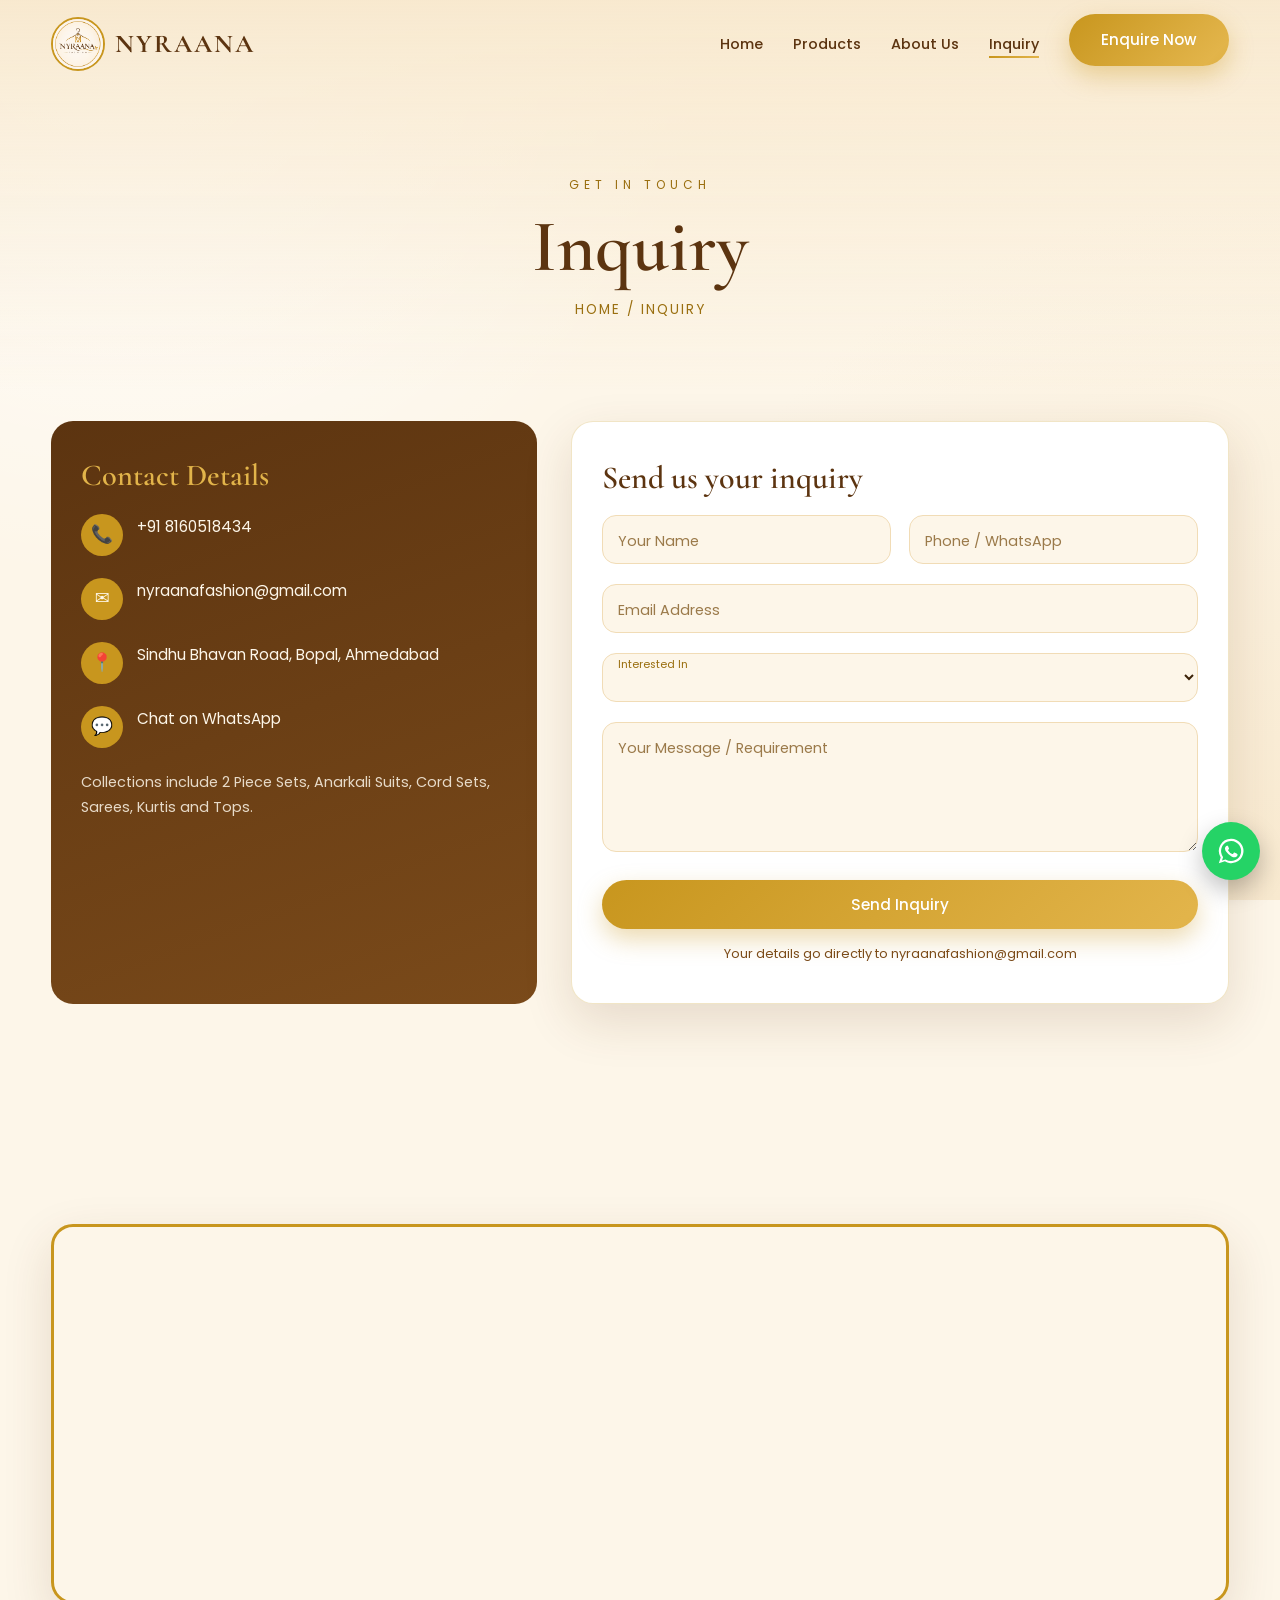
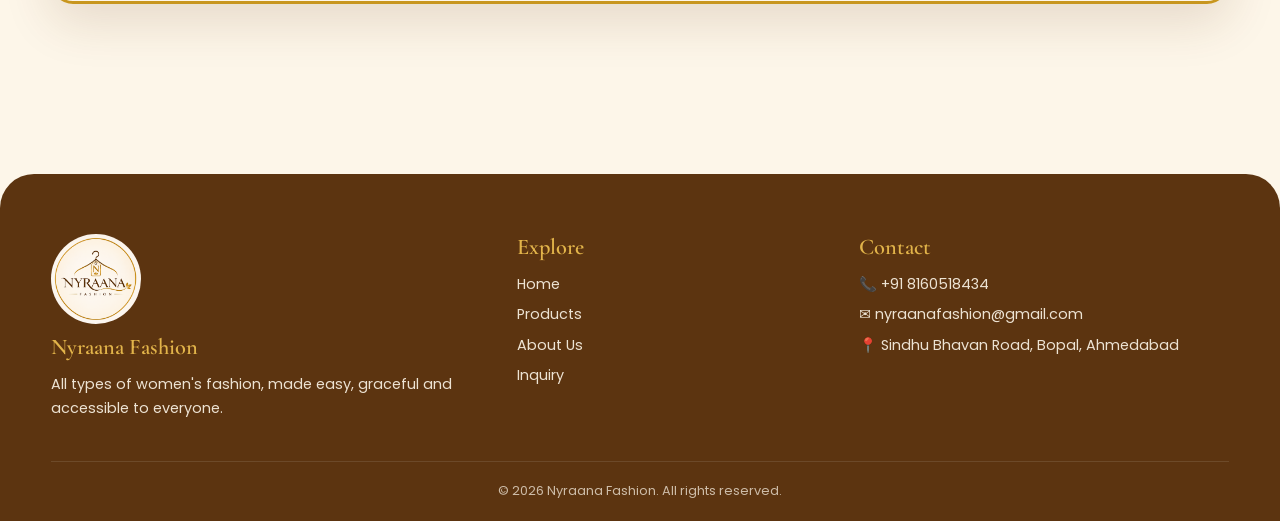
==== inquiry.html @ a91694ed "Add Nyraana Fashion site" ====
<!DOCTYPE html>
<html lang="en">
<head>
<meta charset="UTF-8">
<meta name="viewport" content="width=device-width,initial-scale=1">
<title>Inquiry | Nyraana Fashion</title>
<link rel="icon" href="images/logo-circle.png">
<link href="https://fonts.googleapis.com/css2?family=Cormorant+Garamond:ital,wght@0,500;0,600;0,700;1,500&family=Poppins:wght@300;400;500;600&display=swap" rel="stylesheet">
<link rel="stylesheet" href="style.css">
</head>
<body data-page="inquiry">
<main>
<div class="page-hero">
  <div class="container">
    <span class="eyebrow rv">Get in Touch</span>
    <h1 class="rv d1">Inquiry</h1>
    <div class="crumbs rv d2">HOME / INQUIRY</div>
  </div>
</div>

<section style="padding-top:30px">
  <div class="container contact-grid">
    <div class="info rv l">
      <h3>Contact Details</h3>
      <ul>
        <li><i>📞</i><span><a href="tel:+918160518434">+91 8160518434</a></span></li>
        <li><i>✉️</i><span><a href="mailto:nyraanafashion@gmail.com">nyraanafashion@gmail.com</a></span></li>
        <li><i>📍</i><span>Sindhu Bhavan Road, Bopal, Ahmedabad</span></li>
        <li><i>💬</i><span><a href="https://wa.me/918160518434" target="_blank" rel="noopener">Chat on WhatsApp</a></span></li>
      </ul>
      <p style="font-size:.9rem;opacity:.85">Collections include 2 Piece Sets, Anarkali Suits, Cord Sets, Sarees, Kurtis and Tops.</p>
    </div>

    <form id="inquiryForm" class="rv r">
      <h3 style="font-size:2rem;margin-bottom:18px">Send us your inquiry</h3>
      <div class="alert" id="alert"></div>
      <input type="hidden" name="_subject" value="New Inquiry – Nyraana Fashion Website">
      <input type="hidden" name="_template" value="table">
      <input type="text" name="_honey" style="display:none" tabindex="-1" autocomplete="off">
      <div class="row">
        <div class="field"><input name="name" placeholder=" " required><label>Your Name</label></div>
        <div class="field"><input name="phone" type="tel" placeholder=" " required><label>Phone / WhatsApp</label></div>
      </div>
      <div class="field"><input name="email" type="email" placeholder=" " required><label>Email Address</label></div>
      <div class="field"><select name="category"></select><label>Interested In</label></div>
      <div class="field"><textarea name="message" placeholder=" " required></textarea><label>Your Message / Requirement</label></div>
      <button type="submit" class="btn" style="width:100%">Send Inquiry</button>
      <p class="note">Your details go directly to nyraanafashion@gmail.com</p>
    </form>
  </div>
</section>

<section>
  <div class="container">
    <div class="map rv">
      <iframe loading="lazy" title="Nyraana Fashion location" src="https://www.google.com/maps?q=Sindhu+Bhavan+Road+Bopal+Ahmedabad&output=embed"></iframe>
    </div>
  </div>
</section>
</main>
<script src="script.js"></script>
</body>
</html>
---- style.css ----
:root{
  --cream:#fdf6e9; --cream-2:#f8e9cf; --sand:#f1dcb6;
  --gold:#c8961e; --gold-2:#e2b44a; --gold-dark:#9a6f10;
  --brown:#5c3410; --brown-2:#7a4a1a; --ink:#3b2208;
  --radius:22px; --shadow:0 18px 50px rgba(92,52,16,.14);
  --serif:'Cormorant Garamond',Georgia,serif; --sans:'Poppins',system-ui,sans-serif;
}
*{box-sizing:border-box;margin:0;padding:0}
html{scroll-behavior:smooth}
body{font-family:var(--sans);color:var(--ink);background:var(--cream);line-height:1.7;overflow-x:hidden;
  background-image:radial-gradient(circle at 10% 0%,#fff 0,transparent 40%),radial-gradient(circle at 100% 100%,var(--cream-2) 0,transparent 45%);background-attachment:fixed}
img{max-width:100%;display:block}
a{color:inherit;text-decoration:none}
h1,h2,h3,h4{font-family:var(--serif);color:var(--brown);line-height:1.15;font-weight:600}
.container{width:min(1180px,92%);margin:auto}
section{padding:clamp(60px,9vw,110px) 0;position:relative}

/* preloader */
#loader{position:fixed;inset:0;z-index:999;background:var(--cream);display:grid;place-items:center;transition:opacity .7s,visibility .7s}
#loader.done{opacity:0;visibility:hidden}
#loader img{width:150px;animation:pulse 1.4s ease-in-out infinite}
@keyframes pulse{50%{transform:scale(1.08);filter:drop-shadow(0 0 18px var(--gold-2))}}

/* nav */
header{position:fixed;top:0;left:0;right:0;z-index:100;transition:.4s;padding:14px 0}
header.scrolled{background:rgba(253,246,233,.9);backdrop-filter:blur(14px);box-shadow:0 4px 30px rgba(92,52,16,.1);padding:6px 0}
.nav{display:flex;align-items:center;justify-content:space-between}
.brand{display:flex;align-items:center;gap:10px}
.brand img{width:54px;height:54px;border-radius:50%;object-fit:cover;border:2px solid var(--gold)}
.brand span{font-family:var(--serif);font-size:1.6rem;font-weight:700;color:var(--brown);letter-spacing:2px}
nav ul{display:flex;gap:30px;list-style:none;align-items:center}
nav a{font-size:.9rem;font-weight:500;position:relative;padding:4px 0;color:var(--brown)}
nav a:not(.btn)::after{content:"";position:absolute;left:0;bottom:0;height:2px;width:0;background:linear-gradient(90deg,var(--gold),var(--gold-2));transition:.35s}
nav a:hover::after,nav a.active::after{width:100%}
.burger{display:none;background:none;border:0;cursor:pointer;width:34px;height:26px;position:relative;z-index:120}
.burger i{position:absolute;left:0;width:100%;height:3px;background:var(--brown);border-radius:3px;transition:.35s}
.burger i:nth-child(1){top:0}.burger i:nth-child(2){top:11px}.burger i:nth-child(3){top:22px}
.burger.open i:nth-child(1){top:11px;transform:rotate(45deg)}
.burger.open i:nth-child(2){opacity:0}
.burger.open i:nth-child(3){top:11px;transform:rotate(-45deg)}

/* buttons */
.btn{display:inline-block;padding:13px 32px;border-radius:50px;font-weight:500;font-size:.95rem;border:0;cursor:pointer;font-family:var(--sans);
  background:linear-gradient(135deg,var(--gold),var(--gold-2),var(--gold));background-size:200% auto;color:#fff;
  box-shadow:0 10px 25px rgba(200,150,30,.35);transition:.4s;position:relative;overflow:hidden}
.btn:hover{background-position:right center;transform:translateY(-3px);box-shadow:0 16px 32px rgba(200,150,30,.45)}
.btn.ghost{background:transparent;color:var(--brown);border:2px solid var(--gold);box-shadow:none}
.btn.ghost:hover{background:var(--gold);color:#fff}
.btn::before{content:"";position:absolute;top:0;left:-80%;width:50%;height:100%;background:linear-gradient(120deg,transparent,rgba(255,255,255,.55),transparent);transform:skewX(-20deg)}
.btn:hover::before{animation:shine .8s}
@keyframes shine{to{left:130%}}

/* section titles */
.eyebrow{display:inline-block;letter-spacing:5px;text-transform:uppercase;font-size:.75rem;color:var(--gold-dark);margin-bottom:10px}
.title{font-size:clamp(2rem,5vw,3.4rem)}
.title-wrap{text-align:center;margin-bottom:clamp(36px,6vw,64px)}
.divider{display:flex;align-items:center;justify-content:center;gap:12px;margin-top:14px;color:var(--gold)}
.divider::before,.divider::after{content:"";height:2px;width:70px;background:linear-gradient(90deg,transparent,var(--gold))}
.divider::after{transform:scaleX(-1)}
.sub{max-width:620px;margin:14px auto 0;color:var(--brown-2)}

/* hero */
.hero{min-height:100vh;display:flex;align-items:center;padding-top:110px;overflow:hidden}
.hero-grid{display:grid;grid-template-columns:1.1fr .9fr;gap:40px;align-items:center}
.hero h1{font-size:clamp(2.6rem,7vw,5.4rem);margin:10px 0 18px}
.hero h1 em{font-style:italic;background:linear-gradient(90deg,var(--gold-dark),var(--gold-2),var(--gold-dark));background-size:200%;-webkit-background-clip:text;background-clip:text;color:transparent;animation:gradmove 5s linear infinite}
@keyframes gradmove{to{background-position:200%}}
.hero p{max-width:520px;color:var(--brown-2);margin-bottom:30px}
.hero-btns{display:flex;gap:16px;flex-wrap:wrap}
.hero-art{position:relative;display:grid;place-items:center;min-height:420px}
.ring{position:absolute;border-radius:50%;border:1.5px dashed var(--gold)}
.ring.r1{width:min(430px,80vw);height:min(430px,80vw);animation:spin 40s linear infinite}
.ring.r2{width:min(330px,62vw);height:min(330px,62vw);animation:spin 28s linear infinite reverse;border-style:solid;opacity:.5}
@keyframes spin{to{transform:rotate(360deg)}}
.hero-logo{width:min(340px,66vw);border-radius:50%;box-shadow:var(--shadow);animation:float 6s ease-in-out infinite;position:relative;z-index:2}
@keyframes float{50%{transform:translateY(-18px)}}
.badge{position:absolute;z-index:3;background:#fff;border-radius:50px;padding:10px 18px;font-size:.8rem;box-shadow:var(--shadow);color:var(--brown);animation:float 5s ease-in-out infinite}
.badge.b1{top:12%;left:0}.badge.b2{bottom:14%;right:0;animation-delay:-2s}.badge.b3{bottom:2%;left:8%;animation-delay:-3.5s}

/* floating leaves */
#leaves{position:fixed;inset:0;pointer-events:none;z-index:1;overflow:hidden}
.leaf{position:absolute;top:-60px;width:22px;height:34px;background:linear-gradient(135deg,var(--gold-2),var(--gold-dark));border-radius:0 100% 0 100%;opacity:.55;animation:fall linear infinite}
@keyframes fall{0%{transform:translateY(0) rotate(0) translateX(0)}50%{transform:translateY(55vh) rotate(180deg) translateX(60px)}100%{transform:translateY(115vh) rotate(380deg) translateX(-40px)}}
main,footer{position:relative;z-index:2}

/* marquee */
.marquee{background:linear-gradient(90deg,var(--brown),var(--brown-2));color:var(--cream);padding:14px 0;overflow:hidden;white-space:nowrap}
.marquee div{display:inline-block;animation:marq 28s linear infinite;font-family:var(--serif);font-size:1.4rem;letter-spacing:2px}
.marquee span{margin:0 26px;color:var(--gold-2)}
@keyframes marq{to{transform:translateX(-50%)}}

/* cards */
.grid{display:grid;gap:26px}
.g3{grid-template-columns:repeat(auto-fit,minmax(260px,1fr))}
.g4{grid-template-columns:repeat(auto-fit,minmax(220px,1fr))}
.card{background:rgba(255,255,255,.75);border:1px solid rgba(200,150,30,.25);border-radius:var(--radius);padding:34px 28px;text-align:center;transition:.45s;backdrop-filter:blur(6px)}
.card:hover{transform:translateY(-10px);box-shadow:var(--shadow);border-color:var(--gold)}
.card .ico{font-size:2.4rem;width:72px;height:72px;margin:0 auto 16px;display:grid;place-items:center;border-radius:50%;background:linear-gradient(135deg,var(--cream-2),#fff);border:1.5px solid var(--gold);transition:.6s}
.card:hover .ico{transform:rotateY(360deg)}
.card h3{font-size:1.5rem;margin-bottom:8px}
.card p{font-size:.92rem;color:var(--brown-2)}

/* category tiles */
.cat{position:relative;border-radius:var(--radius);overflow:hidden;aspect-ratio:3/4;display:flex;align-items:flex-end;padding:22px;color:#fff;transition:.5s;
  background:linear-gradient(160deg,var(--gold),var(--brown));box-shadow:var(--shadow)}
.cat:nth-child(2n){background:linear-gradient(160deg,var(--brown-2),var(--gold-dark))}
.cat:nth-child(3n){background:linear-gradient(160deg,var(--gold-dark),var(--brown))}
.cat:hover{transform:translateY(-10px) scale(1.02)}
.cat:hover img.cover{transform:scale(1.05)}
.cat h3{color:#fff;font-size:1.6rem;position:relative}
.cat small{display:block;opacity:.85;position:relative;letter-spacing:2px;font-size:.7rem;text-transform:uppercase}
.cat img.cover{position:absolute;inset:0;z-index:0;width:100%;height:100%;object-fit:cover;transition:transform .6s}
.cat::after{content:"";position:absolute;inset:0;z-index:1;background:linear-gradient(transparent 38%,rgba(40,20,5,.76))}
.cat h3,.cat small{z-index:2}

/* stats */
.stats{background:linear-gradient(135deg,var(--brown),var(--brown-2));color:var(--cream);border-radius:34px;padding:50px 20px;margin:0 auto}
.stat{text-align:center}
.stat b{font-family:var(--serif);font-size:clamp(2.4rem,6vw,3.6rem);color:var(--gold-2);display:block}
.stat span{font-size:.85rem;letter-spacing:2px;text-transform:uppercase;opacity:.85}

/* testimonials */
.slider{position:relative;max-width:760px;margin:auto;min-height:230px}
.slide{position:absolute;inset:0;text-align:center;opacity:0;transform:translateY(20px);transition:.7s;pointer-events:none}
.slide.on{opacity:1;transform:none;pointer-events:auto}
.slide p{font-family:var(--serif);font-size:clamp(1.3rem,3vw,1.75rem);font-style:italic;color:var(--brown)}
.slide h4{margin-top:16px;font-family:var(--sans);font-size:.9rem;color:var(--gold-dark);letter-spacing:2px;text-transform:uppercase}
.stars{color:var(--gold);letter-spacing:4px;margin-bottom:12px}
.dots{display:flex;justify-content:center;gap:10px;margin-top:20px}
.dots button{width:11px;height:11px;border-radius:50%;border:0;background:var(--sand);cursor:pointer;transition:.3s}
.dots button.on{background:var(--gold);width:30px;border-radius:10px}

/* CTA */
.cta{background:linear-gradient(135deg,var(--gold),var(--gold-2));border-radius:34px;padding:clamp(40px,7vw,80px) 24px;text-align:center;position:relative;overflow:hidden}
.cta h2{color:#fff;font-size:clamp(1.9rem,5vw,3.2rem)}
.cta p{color:#fff9;margin:10px 0 26px;color:#fff}
.cta .btn{background:#fff;color:var(--brown)}
.cta::before,.cta::after{content:"";position:absolute;width:260px;height:260px;border-radius:50%;background:rgba(255,255,255,.12);animation:float 7s ease-in-out infinite}
.cta::before{top:-90px;left:-70px}.cta::after{bottom:-100px;right:-60px;animation-delay:-3s}

/* page banner */
.page-hero{padding:170px 0 70px;text-align:center;background:linear-gradient(180deg,var(--cream-2),transparent)}
.page-hero h1{font-size:clamp(2.4rem,7vw,4.6rem)}
.crumbs{color:var(--gold-dark);font-size:.85rem;letter-spacing:2px;margin-top:8px}

/* products */
.filters{display:flex;flex-wrap:wrap;gap:10px;justify-content:center;margin-bottom:40px}
.filters button{padding:10px 22px;border-radius:50px;border:1.5px solid var(--gold);background:transparent;color:var(--brown);cursor:pointer;font-family:var(--sans);font-size:.85rem;transition:.3s}
.filters button:hover,.filters button.on{background:linear-gradient(135deg,var(--gold),var(--gold-2));color:#fff;transform:translateY(-2px)}
.products{display:grid;gap:26px;grid-template-columns:repeat(auto-fill,minmax(250px,1fr))}
.product{background:#fff;border-radius:var(--radius);overflow:hidden;box-shadow:0 8px 28px rgba(92,52,16,.1);transition:.5s;border:1px solid rgba(200,150,30,.2)}
.product:hover{transform:translateY(-10px);box-shadow:var(--shadow)}
.product.hide{display:none}
.pimg{aspect-ratio:3/4;overflow:hidden;position:relative;background:linear-gradient(160deg,var(--cream-2),var(--sand));display:grid;place-items:center}
.pimg img.photo{position:absolute;inset:0;width:100%;height:100%;object-fit:cover;transition:.7s}
.product:hover .pimg img.photo{transform:scale(1.1)}
.pimg .ph{width:46%;opacity:.35}
.pgallery{display:flex;gap:7px;overflow-x:auto;padding:10px 14px;scrollbar-width:thin}
.pgallery button{flex:0 0 46px;width:46px;height:58px;padding:0;border:2px solid transparent;border-radius:4px;background:var(--cream-2);overflow:hidden;cursor:pointer}
.pgallery button.selected{border-color:var(--gold)}
.pgallery img{width:100%;height:100%;object-fit:cover}
.tag{position:absolute;top:14px;left:14px;background:var(--brown);color:var(--cream);font-size:.7rem;padding:4px 14px;border-radius:30px;letter-spacing:1px;z-index:2}
.pinfo{padding:18px 20px 22px}
.pinfo h3{font-size:1.4rem}
.pinfo p{font-size:.85rem;color:var(--brown-2);margin:4px 0 14px}
.pinfo a{font-size:.85rem;font-weight:600;color:var(--gold-dark);display:inline-flex;gap:6px;transition:.3s}
.pinfo a:hover{gap:14px}

/* about */
.split{display:grid;grid-template-columns:1fr 1fr;gap:clamp(30px,6vw,70px);align-items:center}
.frame{position:relative}
.frame img{border-radius:var(--radius);box-shadow:var(--shadow);position:relative;z-index:2}
.frame::before{content:"";position:absolute;inset:18px -18px -18px 18px;border:2px solid var(--gold);border-radius:var(--radius);z-index:1;transition:.5s}
.frame:hover::before{inset:8px -8px -8px 8px}
.split p{margin-bottom:16px;color:var(--brown-2)}
.timeline{position:relative;max-width:760px;margin:auto;padding-left:34px}
.timeline::before{content:"";position:absolute;left:8px;top:0;bottom:0;width:2px;background:linear-gradient(var(--gold),transparent)}
.tl{position:relative;margin-bottom:34px}
.tl::before{content:"";position:absolute;left:-34px;top:8px;width:18px;height:18px;border-radius:50%;background:var(--gold);box-shadow:0 0 0 6px rgba(200,150,30,.2)}
.tl h4{font-size:1.4rem}.tl p{color:var(--brown-2);font-size:.95rem}
.map{border-radius:var(--radius);overflow:hidden;box-shadow:var(--shadow);border:3px solid var(--gold);height:380px}
.map iframe{width:100%;height:100%;border:0}

/* inquiry */
.contact-grid{display:grid;grid-template-columns:.85fr 1.15fr;gap:34px}
.info{background:linear-gradient(160deg,var(--brown),var(--brown-2));color:var(--cream);border-radius:var(--radius);padding:38px 30px}
.info h3{color:var(--gold-2);font-size:1.9rem;margin-bottom:20px}
.info li{list-style:none;display:flex;gap:14px;margin-bottom:22px;align-items:flex-start;font-size:.95rem;word-break:break-word}
.info li i{font-style:normal;flex:none;width:42px;height:42px;display:grid;place-items:center;border-radius:50%;background:var(--gold);font-size:1.1rem}
.info a:hover{color:var(--gold-2)}
form{background:#fff;border-radius:var(--radius);padding:38px 30px;box-shadow:var(--shadow);border:1px solid rgba(200,150,30,.25)}
.row{display:grid;grid-template-columns:1fr 1fr;gap:18px}
.field{position:relative;margin-bottom:20px}
.field input,.field select,.field textarea{width:100%;padding:16px 16px 8px;border:1.5px solid var(--sand);border-radius:14px;background:var(--cream);font-family:var(--sans);font-size:.95rem;color:var(--ink);transition:.3s;outline:none}
.field textarea{min-height:130px;resize:vertical}
.field label{position:absolute;left:16px;top:14px;color:#9b7a4a;font-size:.9rem;pointer-events:none;transition:.25s}
.field input:focus,.field select:focus,.field textarea:focus{border-color:var(--gold);box-shadow:0 0 0 4px rgba(200,150,30,.15);background:#fff}
.field input:focus+label,.field input:not(:placeholder-shown)+label,.field textarea:focus+label,.field textarea:not(:placeholder-shown)+label,.field select+label{top:3px;font-size:.68rem;color:var(--gold-dark)}
.note{font-size:.8rem;color:var(--brown-2);margin-top:14px;text-align:center}
.alert{display:none;padding:14px;border-radius:12px;margin-bottom:16px;background:#e8f5df;color:#2c5a16;text-align:center}
.alert.show{display:block;animation:pop .5s}
@keyframes pop{from{transform:scale(.9);opacity:0}}
.wa{position:fixed;right:20px;bottom:20px;z-index:90;width:58px;height:58px;border-radius:50%;background:#25d366;display:grid;place-items:center;color:#fff;font-size:1.7rem;box-shadow:0 10px 25px rgba(0,0,0,.25);animation:ring 2.4s infinite}
@keyframes ring{0%{box-shadow:0 0 0 0 rgba(37,211,102,.6)}70%{box-shadow:0 0 0 22px rgba(37,211,102,0)}100%{box-shadow:0 0 0 0 rgba(37,211,102,0)}}

/* footer */
footer{background:var(--brown);color:var(--cream);padding:60px 0 20px;margin-top:60px;border-radius:34px 34px 0 0}
.fgrid{display:grid;grid-template-columns:1.4fr 1fr 1.2fr;gap:34px}
footer h4{color:var(--gold-2);font-size:1.4rem;margin-bottom:12px}
footer a,footer p{font-size:.9rem;opacity:.9;display:block;margin-bottom:6px}
footer a:hover{color:var(--gold-2);opacity:1}
footer img{width:90px;border-radius:50%;margin-bottom:10px}
.copy{text-align:center;border-top:1px solid rgba(255,255,255,.15);margin-top:34px;padding-top:18px;font-size:.8rem;opacity:.7}

/* reveal */
.rv{opacity:0;transform:translateY(46px);transition:opacity .9s,transform .9s cubic-bezier(.2,.7,.2,1)}
.rv.l{transform:translateX(-60px)}.rv.r{transform:translateX(60px)}
.rv.in{opacity:1;transform:none}
.d1{transition-delay:.12s}.d2{transition-delay:.24s}.d3{transition-delay:.36s}.d4{transition-delay:.48s}

/* responsive */
@media(max-width:900px){
  .burger{display:block}
  nav ul{position:fixed;top:0;right:-100%;height:100vh;width:min(320px,80%);flex-direction:column;justify-content:center;gap:28px;background:var(--cream);box-shadow:-10px 0 40px rgba(0,0,0,.15);transition:.5s}
  nav ul.open{right:0}
  nav a{font-size:1.1rem}
  .hero-grid,.split,.contact-grid{grid-template-columns:1fr}
  .hero{text-align:center;padding-top:120px}.hero p{margin-inline:auto}.hero-btns{justify-content:center}
  .hero-art{min-height:380px;order:-1}
  .fgrid{grid-template-columns:1fr;text-align:center}
  .rv.l,.rv.r{transform:translateY(40px)}
}
@media(max-width:560px){
  .row{grid-template-columns:1fr;gap:0}
  .brand span{font-size:1.25rem}.brand img{width:44px;height:44px}
  .badge{font-size:.7rem;padding:7px 12px}
  form,.info{padding:28px 20px}
  .products{grid-template-columns:repeat(2,1fr);gap:14px}
  .pinfo{padding:12px}.pinfo h3{font-size:1.1rem}.pinfo p{display:none}
  .slider{min-height:290px}
}
@media(prefers-reduced-motion:reduce){*{animation:none!important;transition:none!important}.rv{opacity:1;transform:none}}
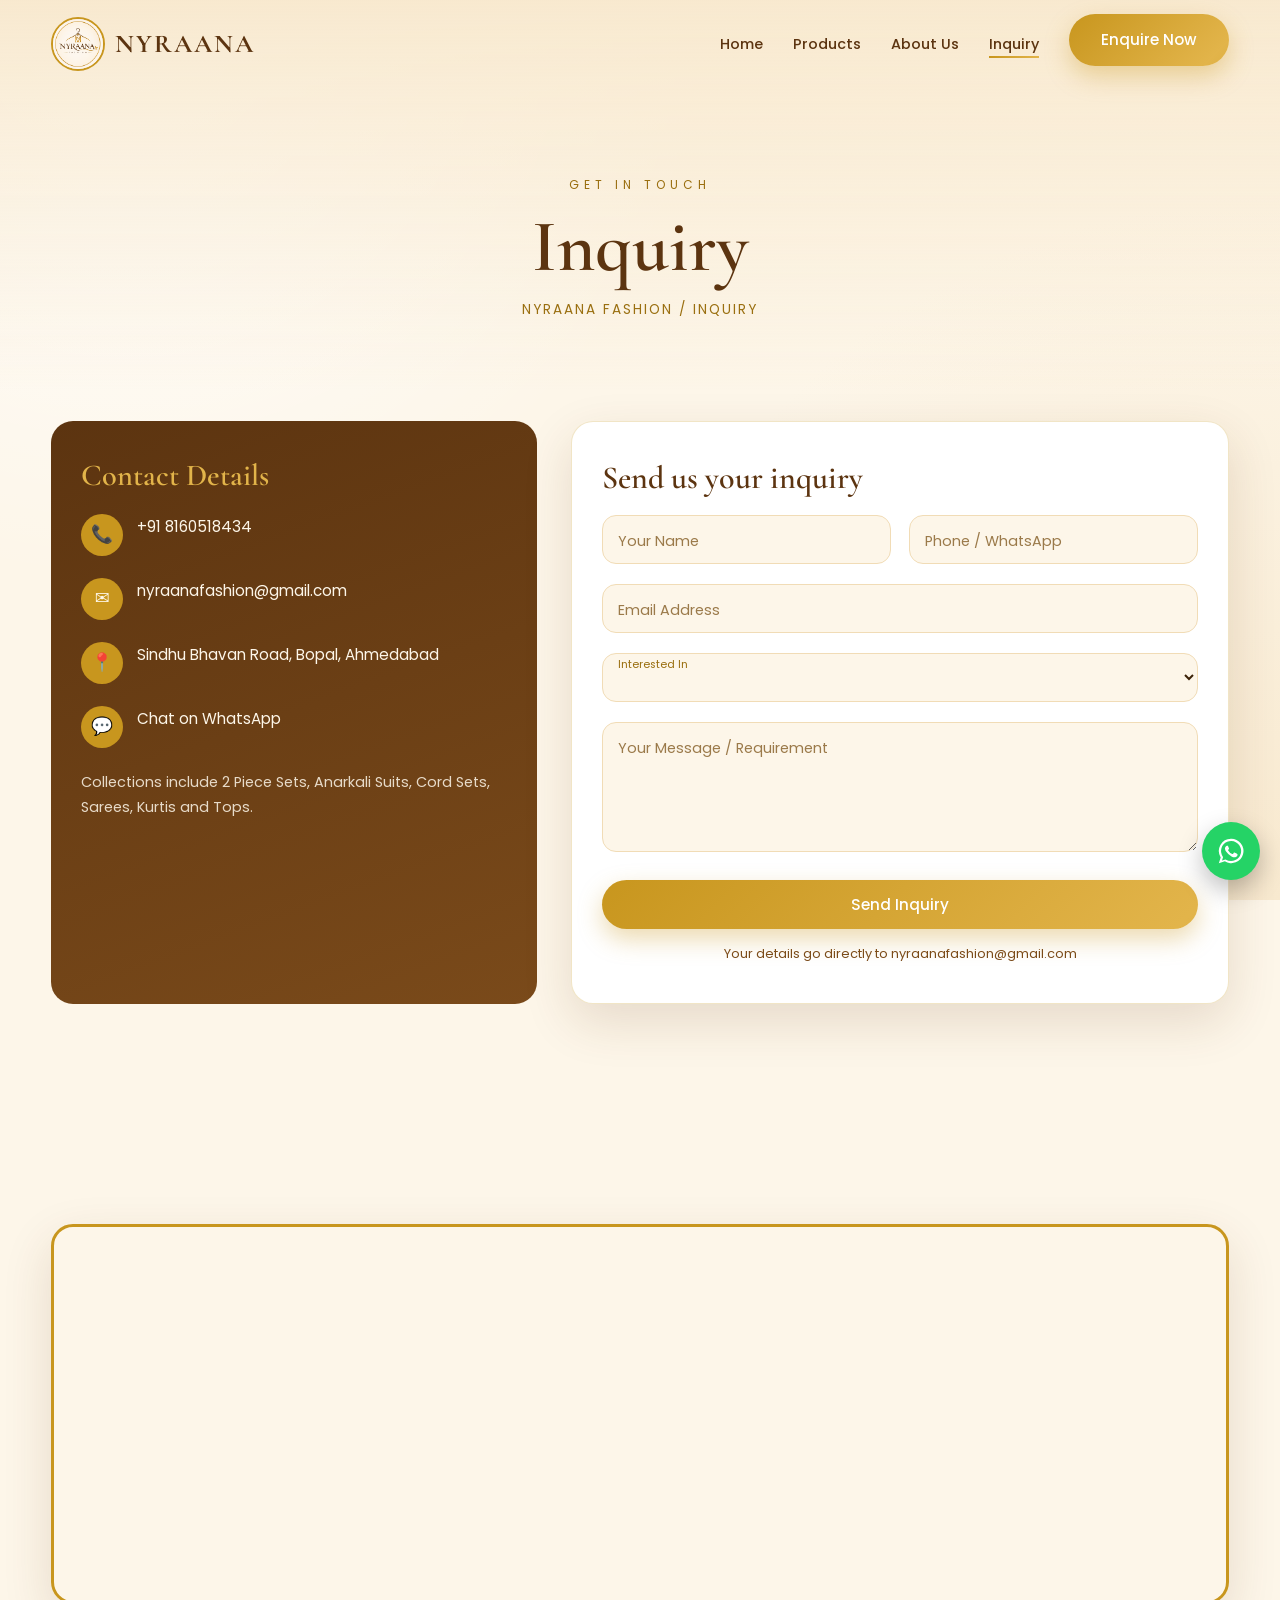
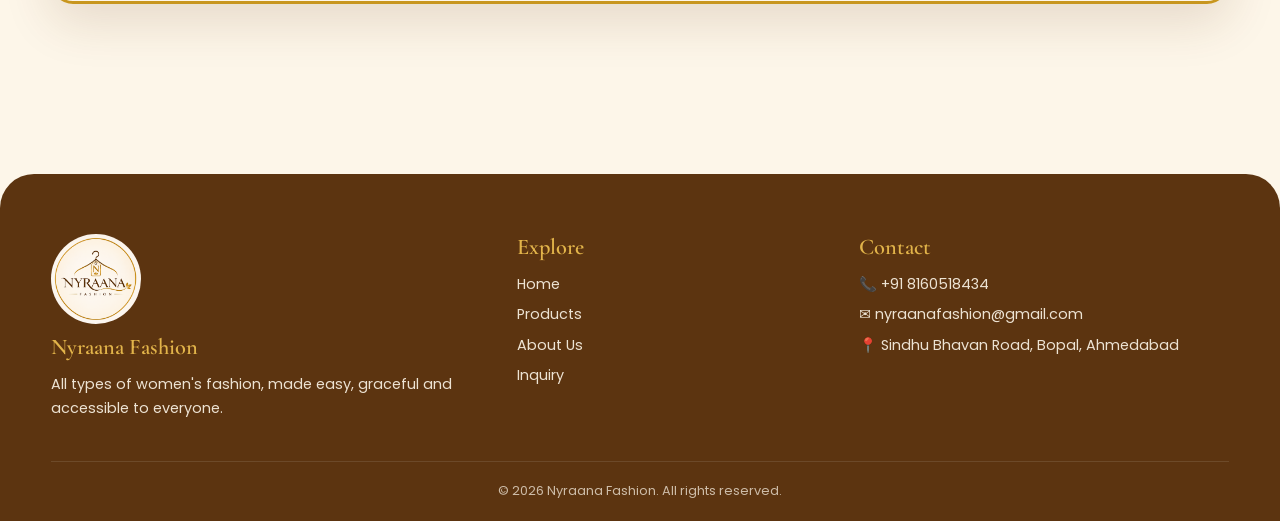
==== commit dfab5686: "twice time item" ====
--- a/inquiry.html
+++ b/inquiry.html
@@ -14,7 +14,7 @@
   <div class="container">
     <span class="eyebrow rv">Get in Touch</span>
     <h1 class="rv d1">Inquiry</h1>
-    <div class="crumbs rv d2">HOME / INQUIRY</div>
+    <div class="crumbs rv d2">NYRAANA FASHION / INQUIRY</div>
   </div>
 </div>
 
--- a/style.css
+++ b/style.css
@@ -170,6 +170,10 @@
 .split{display:grid;grid-template-columns:1fr 1fr;gap:clamp(30px,6vw,70px);align-items:center}
 .frame{position:relative}
 .frame img{border-radius:var(--radius);box-shadow:var(--shadow);position:relative;z-index:2}
+.about-visual{animation:about-image-entry .9s cubic-bezier(.2,.7,.2,1) both}
+.about-copy{animation:about-copy-entry .8s .18s cubic-bezier(.2,.7,.2,1) both}
+@keyframes about-image-entry{from{opacity:0;transform:translateX(-60px) scale(.96)}to{opacity:1;transform:translateX(0) scale(1)}}
+@keyframes about-copy-entry{from{opacity:0;transform:translateX(40px)}to{opacity:1;transform:translateX(0)}}
 .frame::before{content:"";position:absolute;inset:18px -18px -18px 18px;border:2px solid var(--gold);border-radius:var(--radius);z-index:1;transition:.5s}
 .frame:hover::before{inset:8px -8px -8px 8px}
 .split p{margin-bottom:16px;color:var(--brown-2)}
